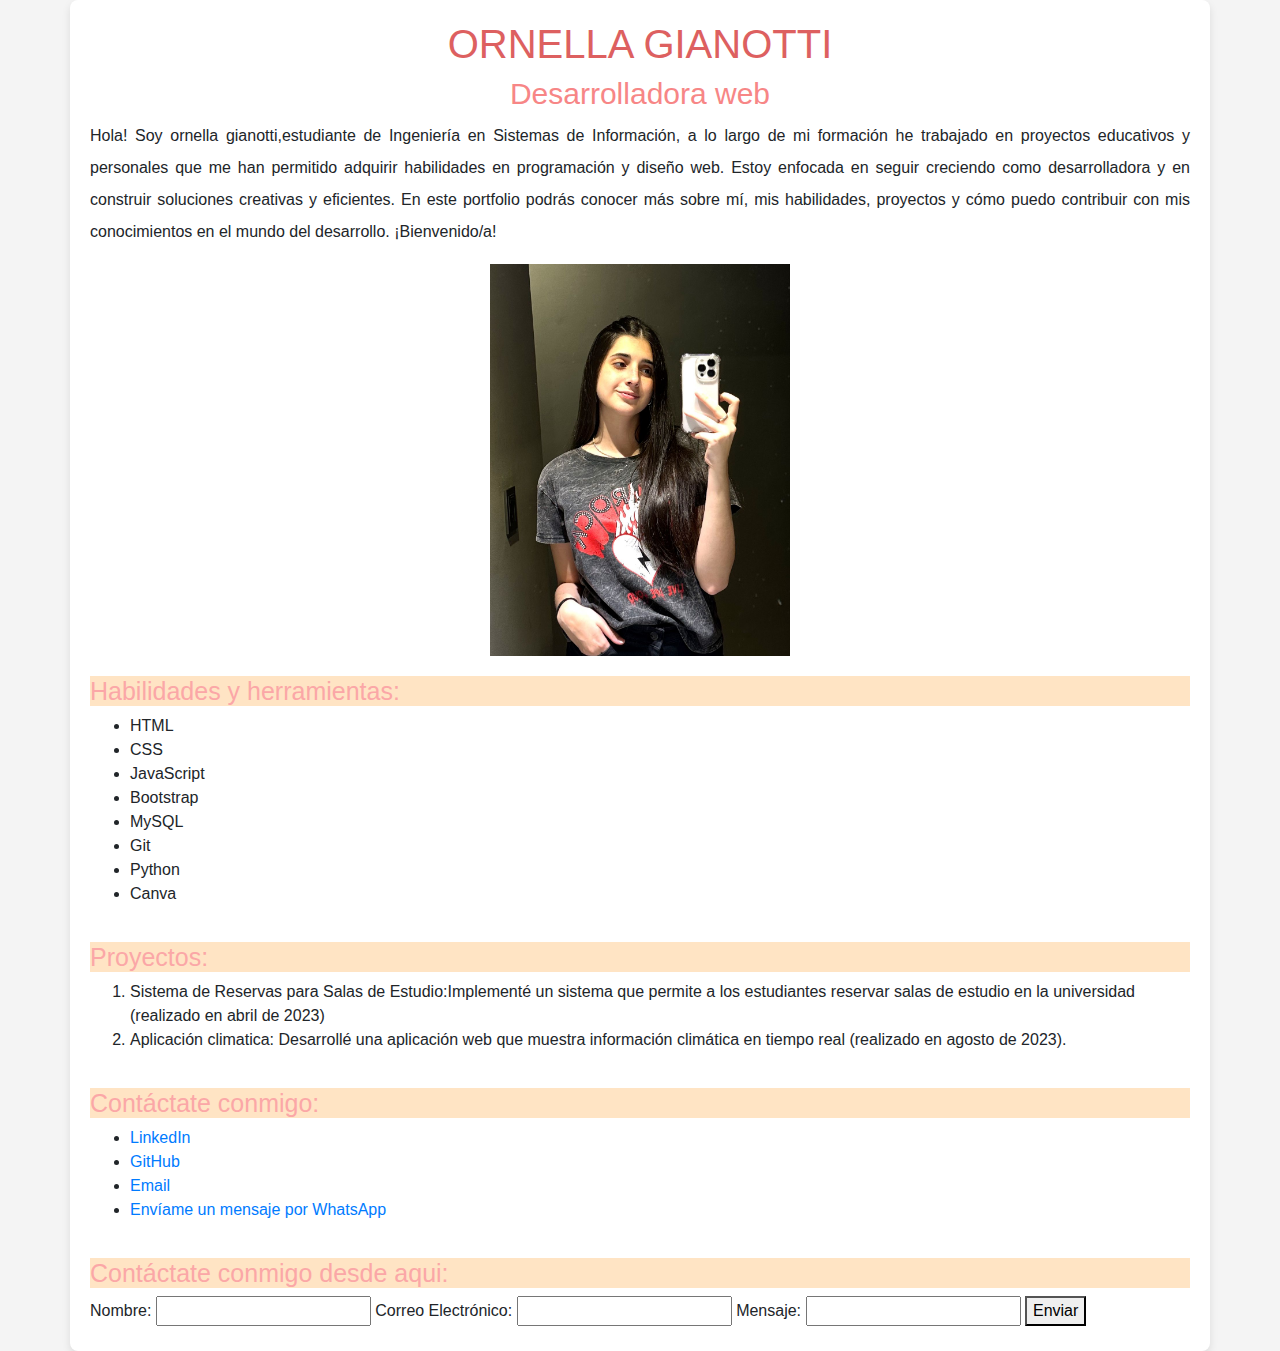
==== index.html @ 5d61df6b "primer commit: Subir proyecto de portafolio" ====
<!DOCTYPE html>
<html>
    <head>
        <title>Portafolio - Ornella Gianotti</title>
        <meta name="viewport" content="width=device-width, initial-scale=1, shrink-to-fit=no">
        <link rel="stylesheet" href="https://cdn.jsdelivr.net/npm/bootstrap@4.0.0/dist/css/bootstrap.min.css" integrity="sha384-Gn5384xqQ1aoWXA+058RXPxPg6fy4IWvTNh0E263XmFcJlSAwiGgFAW/dAiS6JXm" crossorigin="anonymous">
        <link rel="stylesheet" href="css/estilo.css">

    </head>
    <body>

        <div class="container"> 
            <div class="row">
                <div class="col"> 
                    <h1> ORNELLA GIANOTTI</h1>
                    <h2> Desarrolladora web </h2>

                </div>
            
            </div>
            <div class="row">
                <div class="col"> 
                    <div class="presentacion">
                        <p> Hola! Soy ornella gianotti,estudiante de Ingeniería en Sistemas de Información, a lo largo de mi formación he trabajado en proyectos educativos y personales que me han permitido adquirir habilidades en programación y diseño web. 
                            Estoy enfocada en seguir creciendo como desarrolladora y en construir soluciones creativas y eficientes. 
                            En este portfolio podrás conocer más sobre mí, mis habilidades, proyectos y cómo puedo contribuir con mis conocimientos en el mundo del desarrollo. ¡Bienvenido/a!
                        </p>
                    </div>
                    

                </div>
            
            </div>

            <div class="row">
                <div class="col"> 
                    <div class="img_container">
                        <img src="imagenes/imagenOrne.jpg" alt="imagen de ornella gianotti" >
                    </div>
                   
                </div>
            </div>

            <div class="row">
                <div class="col">
                    <div class="skills"> 
                        <h3> Habilidades y herramientas: </h3>
                        <div>
                            <ul>
                                <li>HTML</li>
                                <li>CSS</li>
                                <li>JavaScript</li>
                                <li>Bootstrap</li>
                                <li>MySQL</li>
                                <li>Git</li>
                                <li>Python</li>
                                <li>Canva</li>
                            </ul>
                        </div>
                    </div> 

                </div>

            </div>
            
            <div class="row">
                <div class="col">
                    <div class="proyectos"> 
                        <h3> Proyectos: </h3>
                        <div>
                            <ol>
                                <li> Sistema de Reservas para Salas de Estudio:Implementé un sistema que permite a los estudiantes reservar salas de estudio en la universidad (realizado en abril de 2023)</li> 
                                
                                <li> Aplicación climatica:  Desarrollé una aplicación web que muestra información climática en tiempo real (realizado en agosto de 2023).</li>
                            </ol>
                        </div>
                         
                    </div>

                </div>
            </div>
    

            <div class="row">
                <div class="col">
                    <div class="contacto">
                        <h3> Contáctate conmigo: </h3>
                        <ul>
                            <li>
                                <a href="https://ar.linkedin.com/in/ornella-gianotti-032929270" target="_blank" rel="noopener noreferrer">
                                    LinkedIn
                                </a>
                            </li>
                            <li>
                                <a href="https://github.com/OrnellaGianotti" target="_blank" rel="noopener noreferrer">
                                    GitHub
                                </a>
                            </li>
                            <li>
                                <a href="mailto:gianottiornella@gmail.com">
                                    Email
                                </a>
                            </li>
                            <li> 
                                <a href="https://wa.me/3564609945" target="_blank" rel="noopener noreferrer">
                                    Envíame un mensaje por WhatsApp
                                </a>
            
                            </li>
                            
                        </ul>
            
                    </div>
                    
                </div>
            </div>
    
            

            <div class="row">
                <div class="col">
                    <div class="formulario de contacto">
                        <h3>Contáctate conmigo desde aqui: </h3>
                        <form method="post" action="https://server.com/pagina">
                            <label for="name">Nombre:</label>
                            <input type="text" id="name" name="name" required />
                            <label for="email">Correo Electrónico:</label>
                            <input type="email" id="email" name="email" required />
                            <label for="message">Mensaje:</label>
                            <input type="message" id="message" name="message" required />
                            
                            <button type="submit">Enviar</button>
                        </form>
                    </div>
                    
                </div>
            </div>
    
           

        </div>
       


        <script src="https://code.jquery.com/jquery-3.2.1.slim.min.js" integrity="sha384-KJ3o2DKtIkvYIK3UENzmM7KCkRr/rE9/Qpg6aAZGJwFDMVNA/GpGFF93hXpG5KkN" crossorigin="anonymous"></script>
        <script src="https://cdn.jsdelivr.net/npm/popper.js@1.12.9/dist/umd/popper.min.js" integrity="sha384-ApNbgh9B+Y1QKtv3Rn7W3mgPxhU9K/ScQsAP7hUibX39j7fakFPskvXusvfa0b4Q" crossorigin="anonymous"></script>
        <script src="https://cdn.jsdelivr.net/npm/bootstrap@4.0.0/dist/js/bootstrap.min.js" integrity="sha384-JZR6Spejh4U02d8jOt6vLEHfe/JQGiRRSQQxSfFWpi1MquVdAyjUar5+76PVCmYl" crossorigin="anonymous"></script>


    </body>
</html>
---- css/estilo.css ----
h1{
    text-align: center;
    color: rgb(221, 96, 96);
    font-size: 40px;
    font-family: Impact, Haettenschweiler, 'Arial Narrow Bold', sans-serif;
    
    
}
h2{
    color:rgb(247, 134, 134); 
    text-align: center;
    font-size: 30px;
    font-family: Impact, Haettenschweiler, 'Arial Narrow Bold', sans-serif;
    
    
}

h3{
    margin-top: 20px;
    color:rgb(251, 167, 167); 
    font-size: 25px;
    font-family: Impact, Haettenschweiler, 'Arial Narrow Bold', sans-serif;
    background-color:bisque;
}


img{
    max-width: 300px;
    border-color: grey;
    
    
}
.img_container :hover {
    border: 10px solid grey;

}
.img_container{
    text-align:center; 
}

body{
    font-size: 16px;
    font-family: Arial, Helvetica, sans-serif;
    background-color: #f4f4f4;
    
}

.presentacion{
    line-height: 2;
    text-align: justify;
}

.container {
    background-color: #fff; 
    padding: 20px;
    border-radius: 8px; 
    box-shadow: 0 4px 8px rgba(0,0,0,0.1); 
}
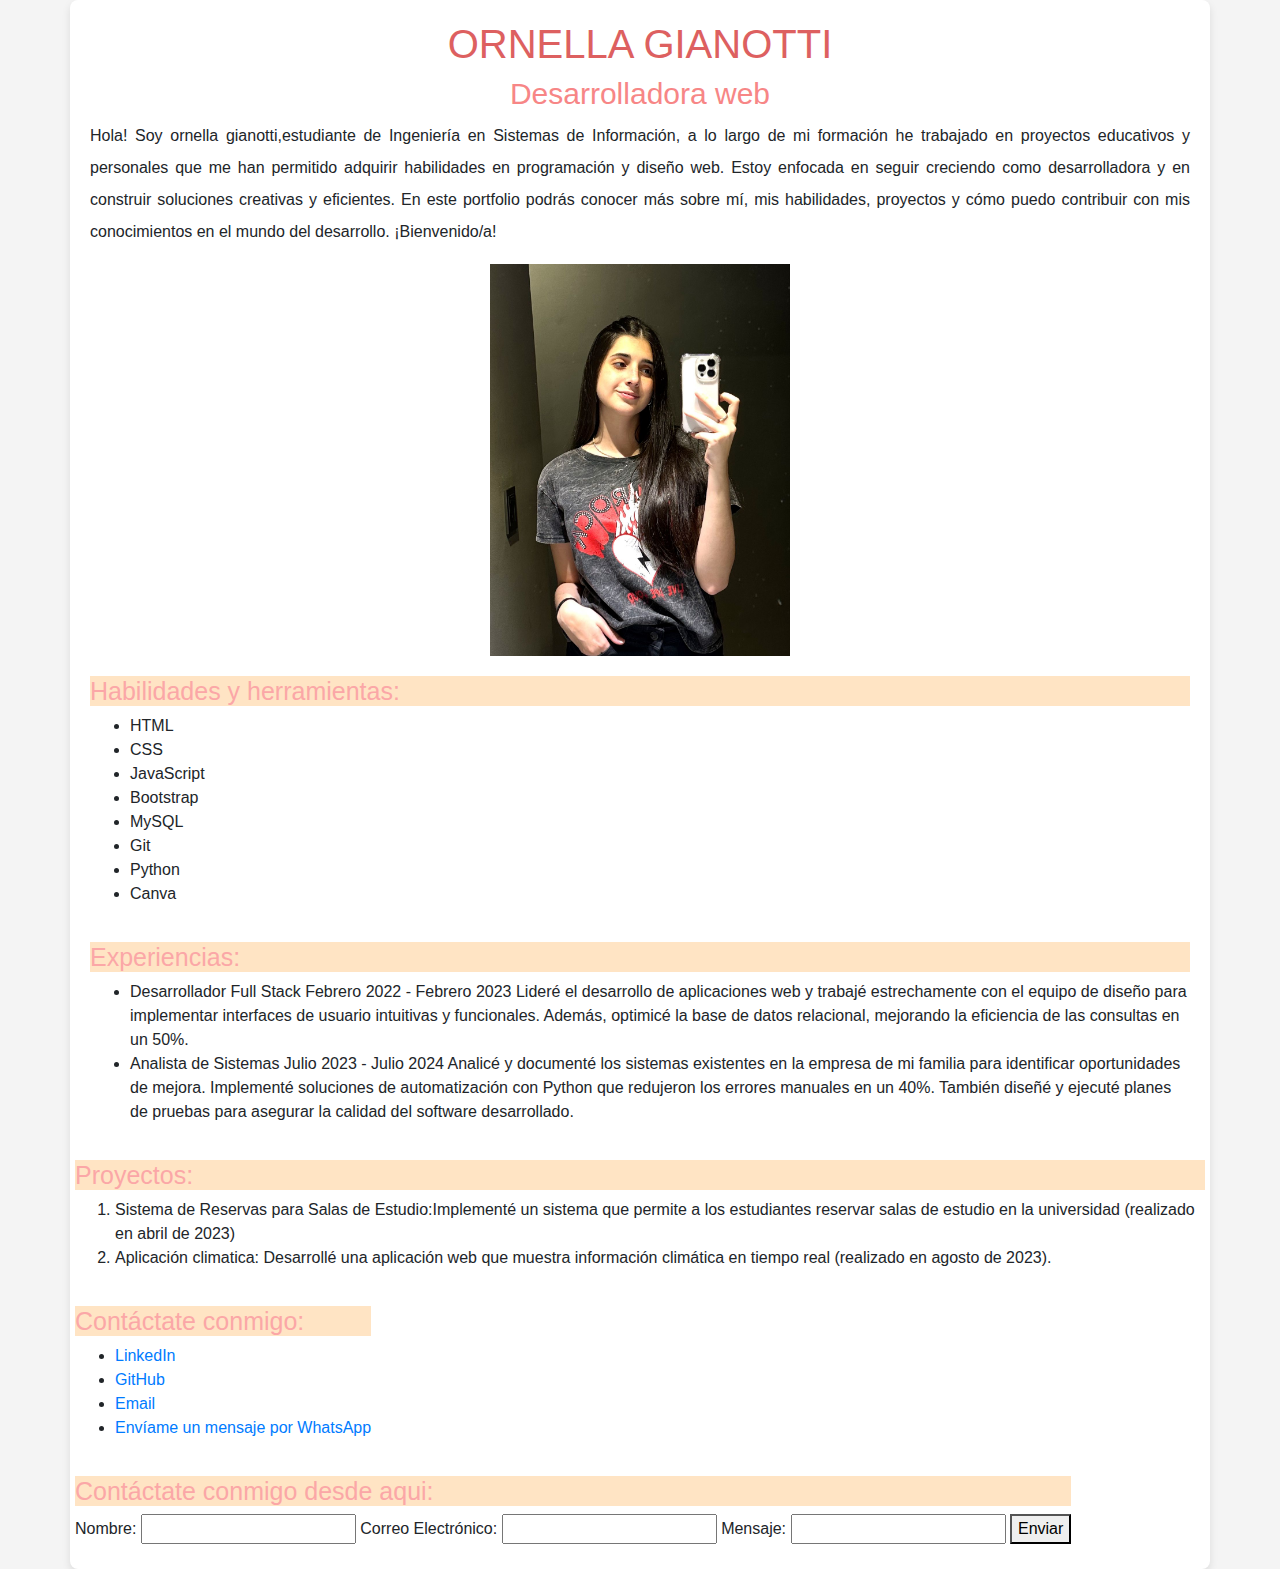
==== commit 7d21b012: "añadi mis experiencias laborales" ====
--- a/index.html
+++ b/index.html
@@ -5,6 +5,8 @@
         <meta name="viewport" content="width=device-width, initial-scale=1, shrink-to-fit=no">
         <link rel="stylesheet" href="https://cdn.jsdelivr.net/npm/bootstrap@4.0.0/dist/css/bootstrap.min.css" integrity="sha384-Gn5384xqQ1aoWXA+058RXPxPg6fy4IWvTNh0E263XmFcJlSAwiGgFAW/dAiS6JXm" crossorigin="anonymous">
         <link rel="stylesheet" href="css/estilo.css">
+        <link href="https://fonts.googleapis.com/css2?family=Bebas+Neue&display=swap" rel="stylesheet">
+
 
     </head>
     <body>
@@ -61,7 +63,28 @@
 
                 </div>
 
+
             </div>
+            <div class="row">
+                <div class="col">
+                    <div class="experiencias"> 
+                        <h3> Experiencias: </h3>
+                        <div>
+                            <ul>
+                                <li>Desarrollador Full Stack
+                                    Febrero 2022 - Febrero 2023
+                                    Lideré el desarrollo de aplicaciones web y trabajé estrechamente con el equipo de diseño para implementar interfaces de usuario intuitivas y funcionales. Además, optimicé la base de datos relacional, mejorando la eficiencia de las consultas en un 50%. </li>
+                                <li> 
+                                    Analista de Sistemas
+                                    Julio 2023 - Julio 2024
+                                    Analicé y documenté los sistemas existentes en la empresa de mi familia para identificar oportunidades de mejora. Implementé soluciones de automatización con Python que redujeron los errores manuales en un 40%. También diseñé y ejecuté planes de pruebas para asegurar la calidad del software desarrollado.   
+                                </li>
+                                
+                            </ul>
+                        </div>
+                    </div> 
+
+                </div>
             
             <div class="row">
                 <div class="col">
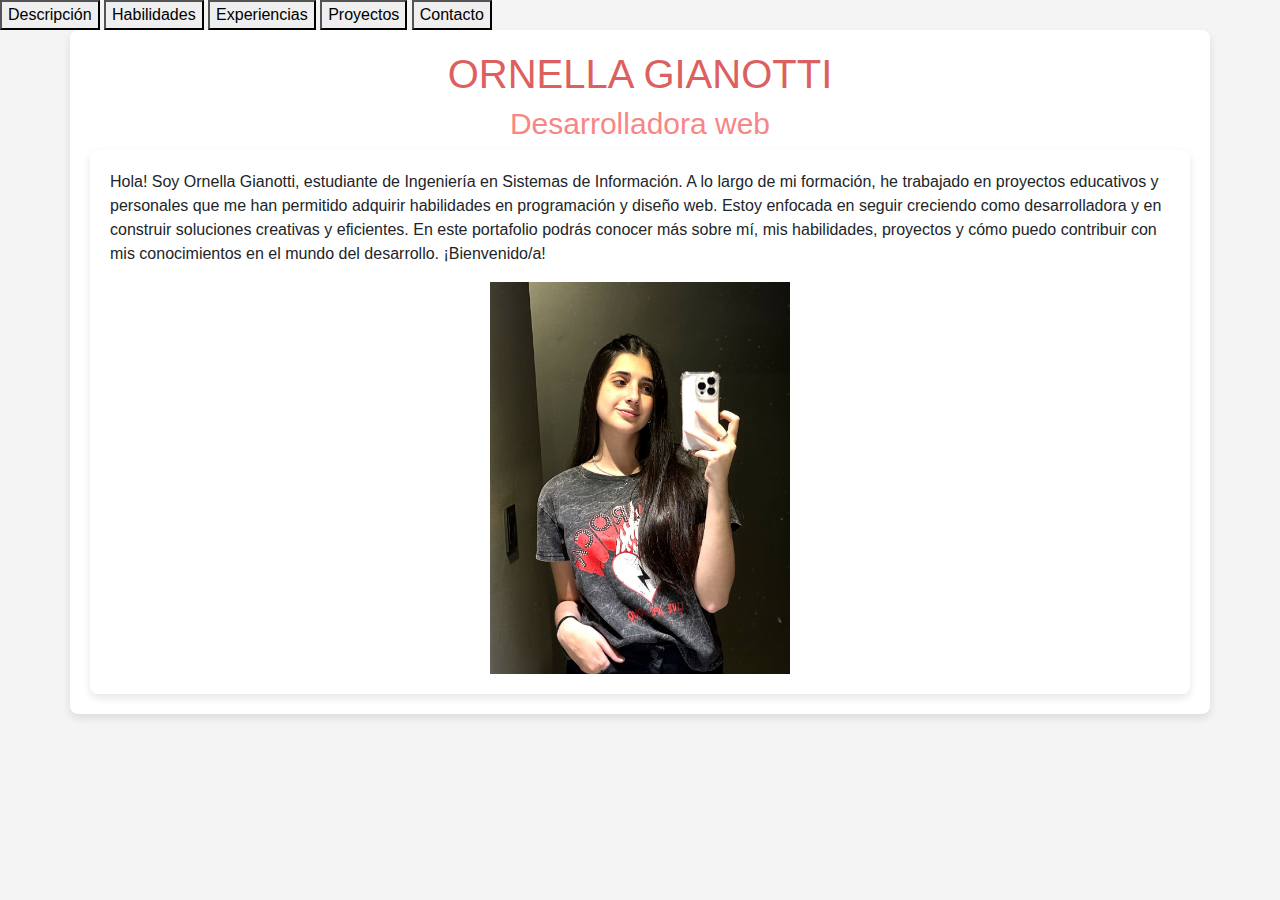
==== commit e5917c17: "agregue un menú de navegación" ====
--- a/index.html
+++ b/index.html
@@ -11,6 +11,15 @@
     </head>
     <body>
 
+        <nav>
+            <button onclick="openTab('presentacion')">Descripción</button>
+            <button onclick="openTab('skills')">Habilidades</button>
+            <button onclick="openTab('experiencias')">Experiencias</button>
+            <button onclick="openTab('proyectos')">Proyectos</button>
+            <button onclick="openTab('contacto')">Contacto</button>
+        </nav>
+
+
         <div class="container"> 
             <div class="row">
                 <div class="col"> 
@@ -20,149 +29,87 @@
                 </div>
             
             </div>
-            <div class="row">
-                <div class="col"> 
-                    <div class="presentacion">
-                        <p> Hola! Soy ornella gianotti,estudiante de Ingeniería en Sistemas de Información, a lo largo de mi formación he trabajado en proyectos educativos y personales que me han permitido adquirir habilidades en programación y diseño web. 
-                            Estoy enfocada en seguir creciendo como desarrolladora y en construir soluciones creativas y eficientes. 
-                            En este portfolio podrás conocer más sobre mí, mis habilidades, proyectos y cómo puedo contribuir con mis conocimientos en el mundo del desarrollo. ¡Bienvenido/a!
-                        </p>
+            <div class="container">
+                <div id="presentacion" class="tabcontent">
+                    <p>Hola! Soy Ornella Gianotti, estudiante de Ingeniería en Sistemas de Información. A lo largo de mi formación, he trabajado en proyectos educativos y personales que me han permitido adquirir habilidades en programación y diseño web. Estoy enfocada en seguir creciendo como desarrolladora y en construir soluciones creativas y eficientes. En este portafolio podrás conocer más sobre mí, mis habilidades, proyectos y cómo puedo contribuir con mis conocimientos en el mundo del desarrollo. ¡Bienvenido/a!</p>
+                    <div class="img_container">
+                        <img src="imagenes/imagenOrne.jpg" alt="Imagen de Ornella Gianotti">
                     </div>
-                    
-
-                </div>
-            
-            </div>
-
-            <div class="row">
-                <div class="col"> 
-                    <div class="img_container">
-                        <img src="imagenes/imagenOrne.jpg" alt="imagen de ornella gianotti" >
-                    </div>
-                   
-                </div>
-            </div>
-
-            <div class="row">
-                <div class="col">
-                    <div class="skills"> 
-                        <h3> Habilidades y herramientas: </h3>
-                        <div>
-                            <ul>
-                                <li>HTML</li>
-                                <li>CSS</li>
-                                <li>JavaScript</li>
-                                <li>Bootstrap</li>
-                                <li>MySQL</li>
-                                <li>Git</li>
-                                <li>Python</li>
-                                <li>Canva</li>
-                            </ul>
-                        </div>
-                    </div> 
-
                 </div>
 
-
-            </div>
-            <div class="row">
-                <div class="col">
-                    <div class="experiencias"> 
-                        <h3> Experiencias: </h3>
-                        <div>
-                            <ul>
-                                <li>Desarrollador Full Stack
-                                    Febrero 2022 - Febrero 2023
-                                    Lideré el desarrollo de aplicaciones web y trabajé estrechamente con el equipo de diseño para implementar interfaces de usuario intuitivas y funcionales. Además, optimicé la base de datos relacional, mejorando la eficiencia de las consultas en un 50%. </li>
-                                <li> 
-                                    Analista de Sistemas
-                                    Julio 2023 - Julio 2024
-                                    Analicé y documenté los sistemas existentes en la empresa de mi familia para identificar oportunidades de mejora. Implementé soluciones de automatización con Python que redujeron los errores manuales en un 40%. También diseñé y ejecuté planes de pruebas para asegurar la calidad del software desarrollado.   
-                                </li>
-                                
-                            </ul>
-                        </div>
-                    </div> 
-
+                <div id="skills" class="tabcontent">
+                    <h3>Habilidades y herramientas:</h3>
+                    <ul>
+                        <li>HTML</li>
+                        <li>CSS</li>
+                        <li>JavaScript</li>
+                        <li>Bootstrap</li>
+                        <li>MySQL</li>
+                        <li>Git</li>
+                        <li>Python</li>
+                        <li>Canva</li>
+                    </ul>
                 </div>
-            
-            <div class="row">
-                <div class="col">
-                    <div class="proyectos"> 
-                        <h3> Proyectos: </h3>
-                        <div>
-                            <ol>
-                                <li> Sistema de Reservas para Salas de Estudio:Implementé un sistema que permite a los estudiantes reservar salas de estudio en la universidad (realizado en abril de 2023)</li> 
-                                
-                                <li> Aplicación climatica:  Desarrollé una aplicación web que muestra información climática en tiempo real (realizado en agosto de 2023).</li>
-                            </ol>
-                        </div>
-                         
-                    </div>
-
+        
+                <div id="experiencias" class="tabcontent">
+                    <h3>Experiencias:</h3>
+                    <ul>
+                        <li>Desarrolladora Full Stack (Febrero 2022 - Febrero 2023): Lideré el desarrollo de aplicaciones web y trabajé estrechamente con el equipo de diseño para implementar interfaces de usuario intuitivas y funcionales.</li>
+                        <li>Analista de Sistemas (Julio 2023 - Julio 2024): Analicé y documenté sistemas existentes, implementé soluciones de automatización y diseñé planes de pruebas para asegurar la calidad del software.</li>
+                    </ul>
                 </div>
-            </div>
-    
-
-            <div class="row">
-                <div class="col">
-                    <div class="contacto">
-                        <h3> Contáctate conmigo: </h3>
-                        <ul>
-                            <li>
-                                <a href="https://ar.linkedin.com/in/ornella-gianotti-032929270" target="_blank" rel="noopener noreferrer">
-                                    LinkedIn
-                                </a>
-                            </li>
-                            <li>
-                                <a href="https://github.com/OrnellaGianotti" target="_blank" rel="noopener noreferrer">
-                                    GitHub
-                                </a>
-                            </li>
-                            <li>
-                                <a href="mailto:gianottiornella@gmail.com">
-                                    Email
-                                </a>
-                            </li>
-                            <li> 
-                                <a href="https://wa.me/3564609945" target="_blank" rel="noopener noreferrer">
-                                    Envíame un mensaje por WhatsApp
-                                </a>
-            
-                            </li>
-                            
-                        </ul>
-            
-                    </div>
-                    
+        
+                <div id="proyectos" class="tabcontent">
+                    <h3>Proyectos:</h3>
+                    <ol>
+                        <li>Sistema de Reservas para Salas de Estudio: Implementé un sistema que permite a los estudiantes reservar salas de estudio en la universidad (Abril 2023).</li>
+                        <li>Aplicación climática: Desarrollé una aplicación web que muestra información climática en tiempo real (Agosto 2023).</li>
+                    </ol>
                 </div>
-            </div>
-    
-            
-
-            <div class="row">
-                <div class="col">
-                    <div class="formulario de contacto">
-                        <h3>Contáctate conmigo desde aqui: </h3>
+        
+                <div id="contacto" class="tabcontent">
+                    <h3>Contáctate conmigo:</h3>
+                    <ul>
+                        <li><a href="https://ar.linkedin.com/in/ornella-gianotti-032929270" target="_blank" rel="noopener noreferrer">LinkedIn</a></li>
+                        <li><a href="https://github.com/OrnellaGianotti" target="_blank" rel="noopener noreferrer">GitHub</a></li>
+                        <li><a href="mailto:gianottiornella@gmail.com">Email</a></li>
+                        <li><a href="https://wa.me/3564609945" target="_blank" rel="noopener noreferrer">WhatsApp</a></li>
+                    </ul>
+                    <div class="formulario">
+                        <h3>Contáctate conmigo desde aquí:</h3>
                         <form method="post" action="https://server.com/pagina">
                             <label for="name">Nombre:</label>
                             <input type="text" id="name" name="name" required />
                             <label for="email">Correo Electrónico:</label>
                             <input type="email" id="email" name="email" required />
                             <label for="message">Mensaje:</label>
-                            <input type="message" id="message" name="message" required />
-                            
+                            <input type="text" id="message" name="message" required />
                             <button type="submit">Enviar</button>
                         </form>
                     </div>
-                    
                 </div>
             </div>
+                    
     
            
 
         </div>
-       
+
+        <script>
+            function openTab(tabName) {
+                var i, tabcontent;
+                tabcontent = document.getElementsByClassName("tabcontent");
+                for (i = 0; i < tabcontent.length; i++) {
+                    tabcontent[i].style.display = "none";
+                }
+                document.getElementById(tabName).style.display = "block";
+            }
+    
+            // Open the first tab by default
+            document.addEventListener("DOMContentLoaded", function() {
+                openTab('presentacion');
+            });
+        </script>
 
 
         <script src="https://code.jquery.com/jquery-3.2.1.slim.min.js" integrity="sha384-KJ3o2DKtIkvYIK3UENzmM7KCkRr/rE9/Qpg6aAZGJwFDMVNA/GpGFF93hXpG5KkN" crossorigin="anonymous"></script>
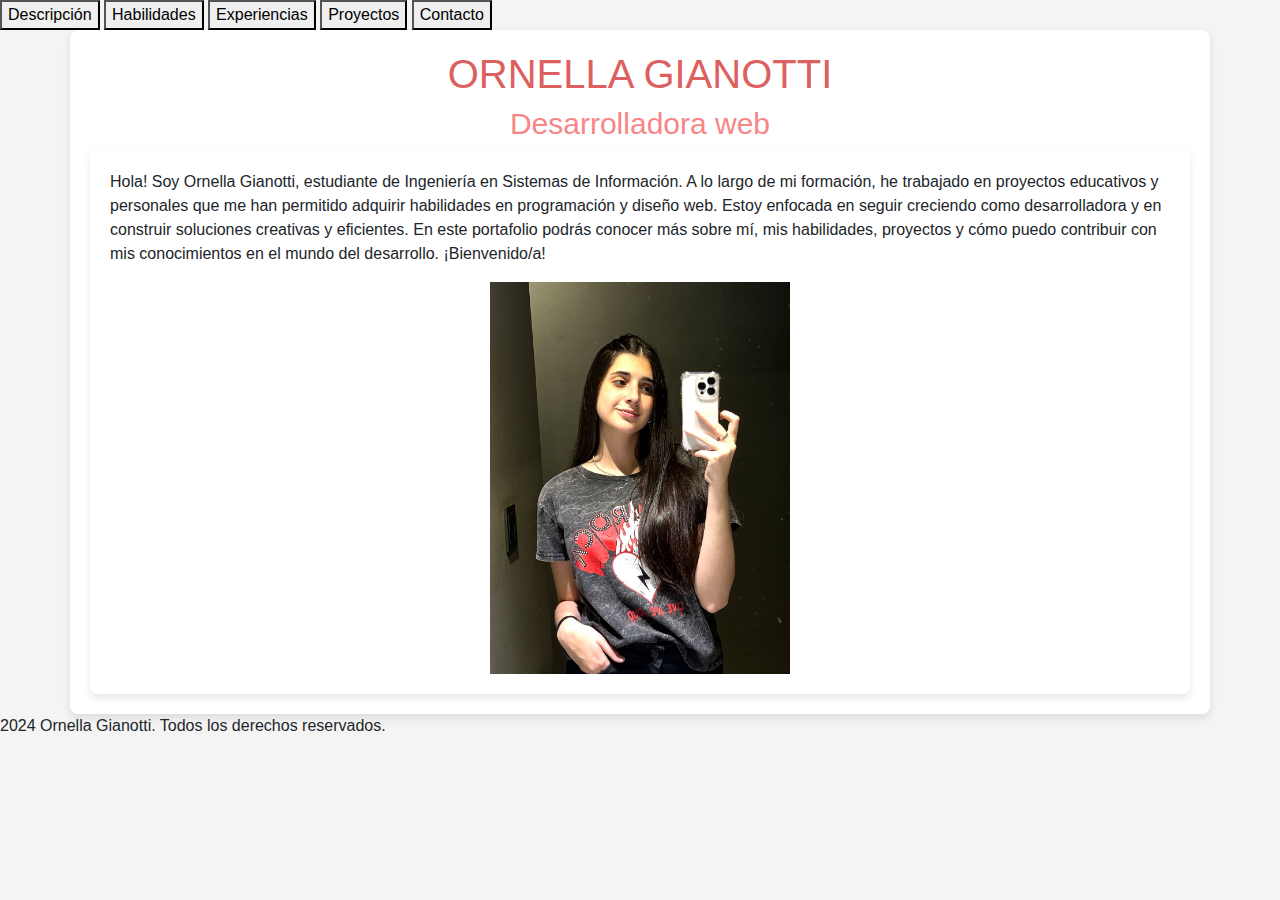
==== commit 0a277bc7: "uso de footer" ====
--- a/index.html
+++ b/index.html
@@ -21,6 +21,7 @@
 
 
         <div class="container"> 
+            
             <div class="row">
                 <div class="col"> 
                     <h1> ORNELLA GIANOTTI</h1>
@@ -105,7 +106,7 @@
                 document.getElementById(tabName).style.display = "block";
             }
     
-            // Open the first tab by default
+            
             document.addEventListener("DOMContentLoaded", function() {
                 openTab('presentacion');
             });
@@ -116,6 +117,9 @@
         <script src="https://cdn.jsdelivr.net/npm/popper.js@1.12.9/dist/umd/popper.min.js" integrity="sha384-ApNbgh9B+Y1QKtv3Rn7W3mgPxhU9K/ScQsAP7hUibX39j7fakFPskvXusvfa0b4Q" crossorigin="anonymous"></script>
         <script src="https://cdn.jsdelivr.net/npm/bootstrap@4.0.0/dist/js/bootstrap.min.js" integrity="sha384-JZR6Spejh4U02d8jOt6vLEHfe/JQGiRRSQQxSfFWpi1MquVdAyjUar5+76PVCmYl" crossorigin="anonymous"></script>
 
+        <footer>
+            <p> 2024 Ornella Gianotti. Todos los derechos reservados.</p>
+        </footer>
 
     </body>
 </html>
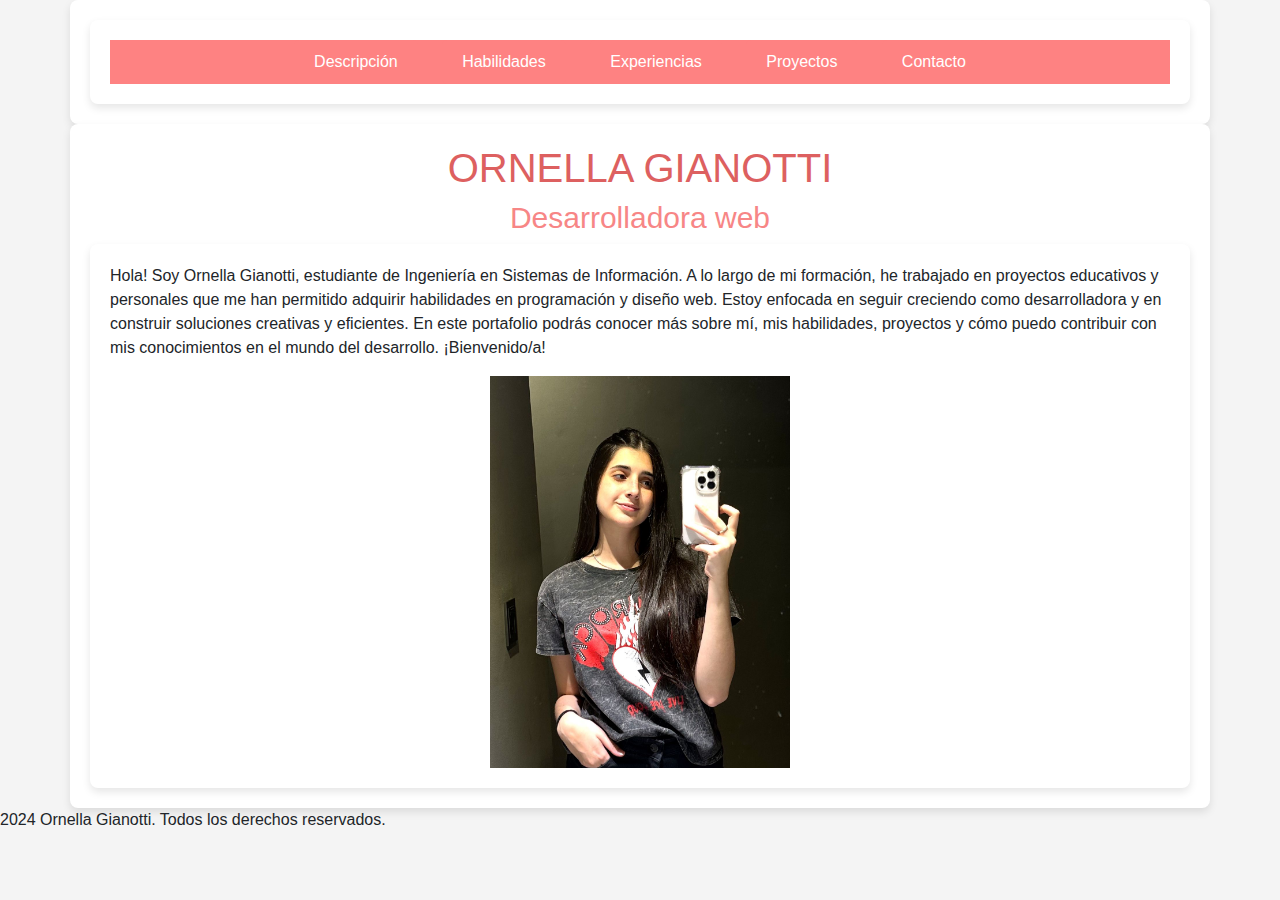
==== commit aa60ddee: "arreglo" ====
--- a/index.html
+++ b/index.html
@@ -11,13 +11,23 @@
     </head>
     <body>
 
-        <nav>
-            <button onclick="openTab('presentacion')">Descripción</button>
-            <button onclick="openTab('skills')">Habilidades</button>
-            <button onclick="openTab('experiencias')">Experiencias</button>
-            <button onclick="openTab('proyectos')">Proyectos</button>
-            <button onclick="openTab('contacto')">Contacto</button>
-        </nav>
+        <div class="container">
+            <div clas="row">
+                <div class="container">
+                    <nav>
+                        <button onclick="openTab('presentacion')">Descripción</button>
+                        <button onclick="openTab('skills')">Habilidades</button>
+                        <button onclick="openTab('experiencias')">Experiencias</button>
+                        <button onclick="openTab('proyectos')">Proyectos</button>
+                        <button onclick="openTab('contacto')">Contacto</button>
+                    </nav>
+
+
+                </div>
+            </div>
+        </div>
+
+    
 
 
         <div class="container"> 
--- a/css/estilo.css
+++ b/css/estilo.css
@@ -1,4 +1,18 @@
+@import url('https://fonts.googleapis.com/css2?family=Bebas+Neue&display=swap');
 
+nav {
+    text-align: center;
+    background-color: #fe8282;
+}
+nav button {
+    margin: 0 10px; 
+    padding: 10px 20px;
+    background-color: #fe8282;
+    color: white;
+    border: none;
+    border-radius: 5px;
+    
+}
 
 
 h1{
@@ -51,6 +65,8 @@
 .presentacion{
     line-height: 2;
     text-align: justify;
+    font-family: 'Bebas Neue', sans-serif;
+    font-size: 22px; 
 }
 
 .container {
